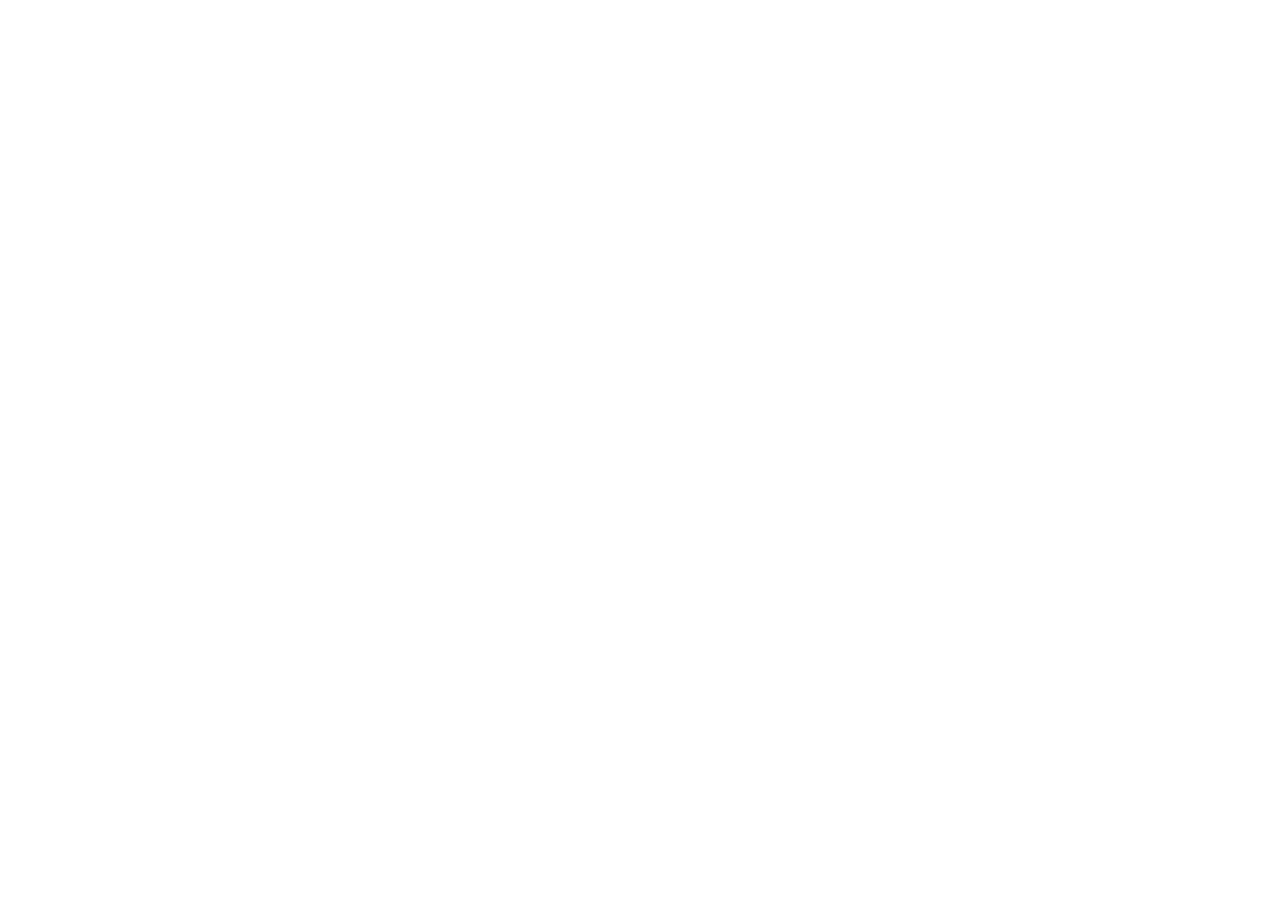
==== index.html @ dcad4d4e "making HTML css JS file and linking them" ====
<!DOCTYPE html>
<html lang="en">
<head>
    <meta charset="UTF-8">
    <meta name="viewport" content="width=device-width, initial-scale=1.0">
    <title>Document</title>
    <link rel="stylesheet" href="style.css".css">
</head>
<body>
    <script src="script.js"></script>
</body>
</html>
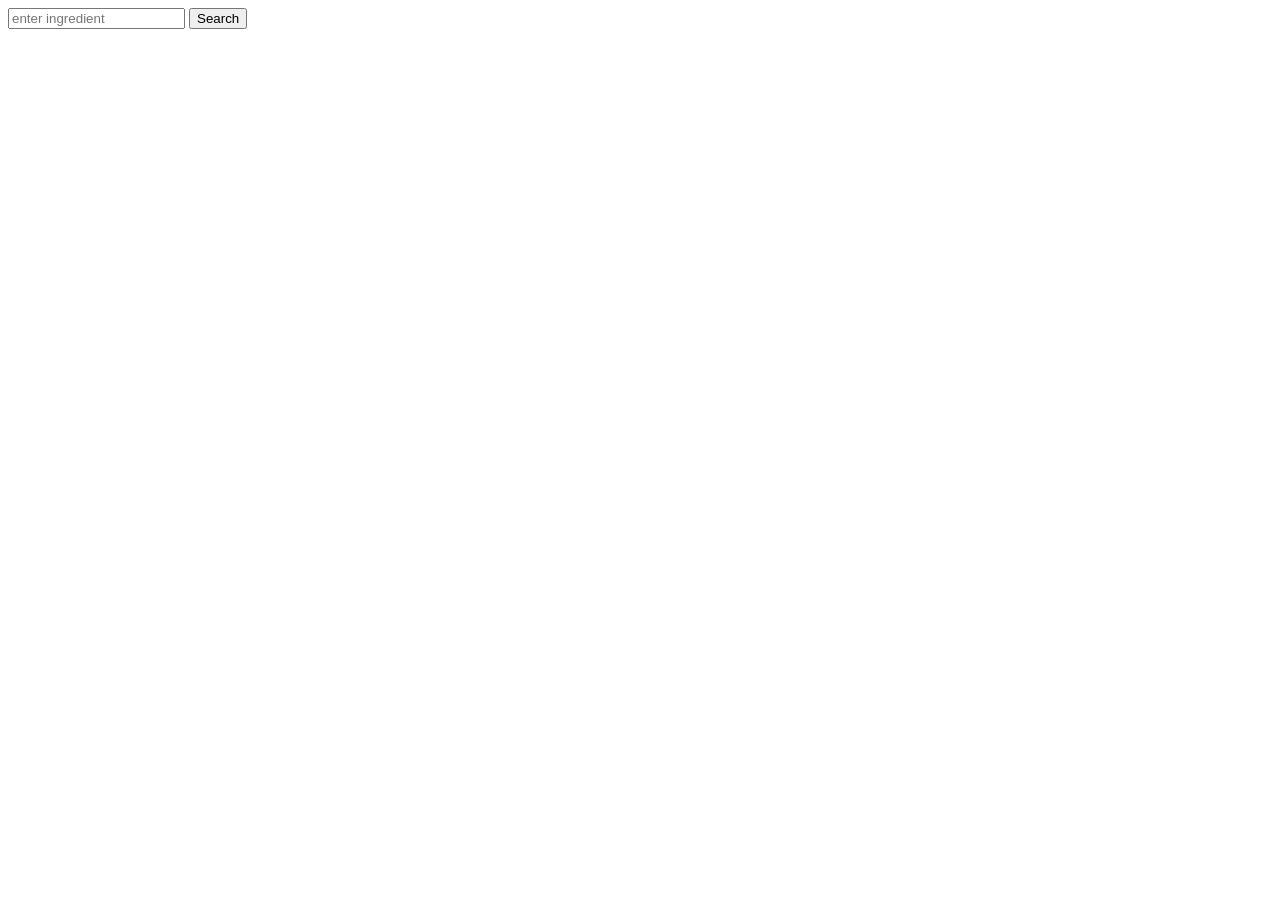
==== commit 3a236644: "API fetch code and display on website" ====
--- a/index.html
+++ b/index.html
@@ -7,6 +7,10 @@
     <link rel="stylesheet" href="style.css".css">
 </head>
 <body>
+     <input type="text" id="input" placeholder="enter ingredient"/>
+     <button id="searchButton">Search</button>
+     <div id="meals"></div>
+    
     <script src="script.js"></script>
 </body>
 </html>
--- a/style.css
+++ b/style.css
@@ -0,0 +1,6 @@
+#meals{
+    display: grid;
+    grid-template-columns: repeat(autofit,minmax(200px,fr));
+    gap: 20px;
+
+}
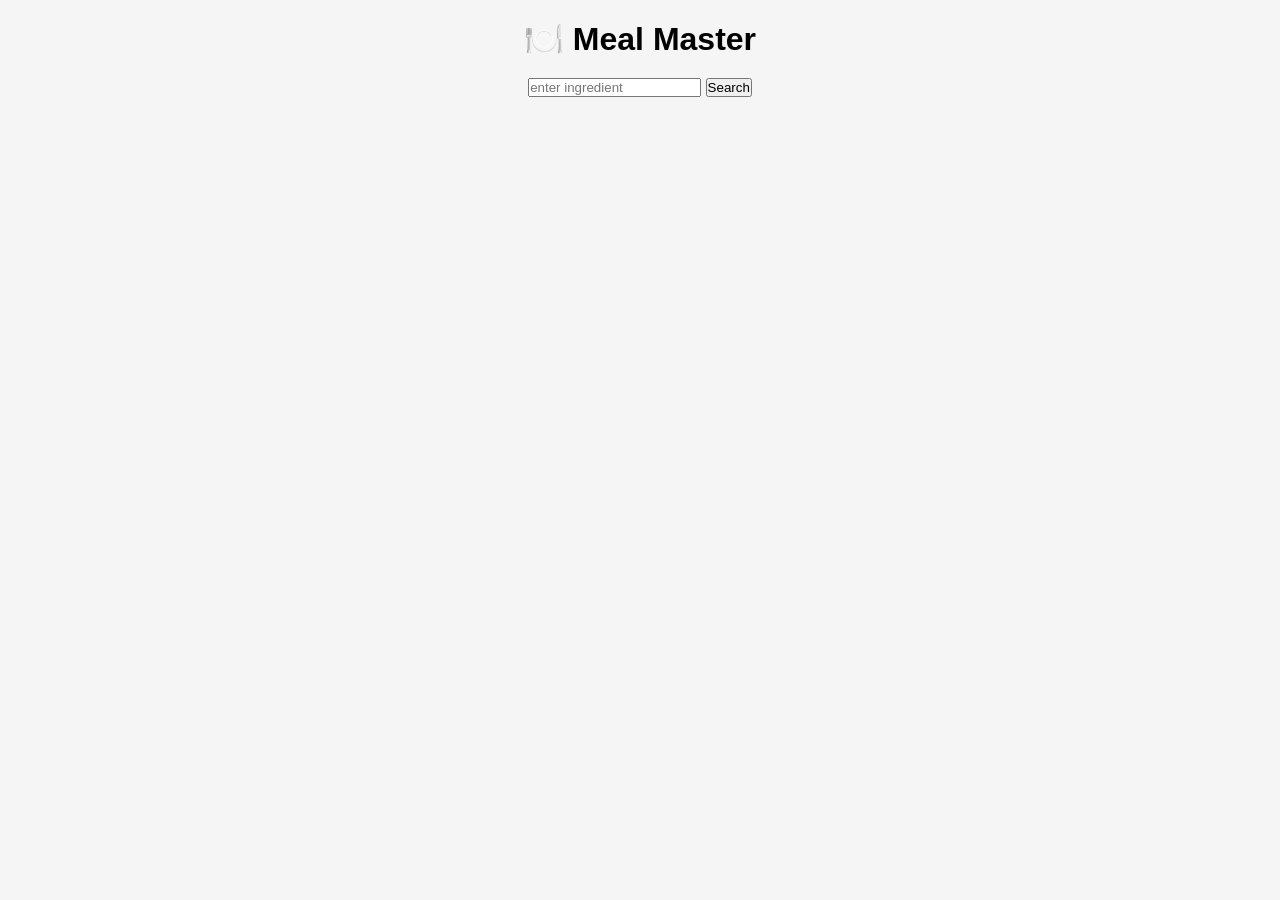
==== commit 1759bdbf: "adding css to the of grid" ====
--- a/index.html
+++ b/index.html
@@ -7,6 +7,7 @@
     <link rel="stylesheet" href="style.css".css">
 </head>
 <body>
+    <h1>🍽️ Meal Master</h1>
      <input type="text" id="input" placeholder="enter ingredient"/>
      <button id="searchButton">Search</button>
      <div id="meals"></div>
--- a/style.css
+++ b/style.css
@@ -1,6 +1,81 @@
-#meals{
+
+
+* {
+    box-sizing: border-box;
+    margin: 0;
+    padding: 0;
+    font-family: Arial, sans-serif;
+}
+
+body {
+    text-align: center;
+    background: #f5f5f5;
+}
+
+h1 {
+    margin: 20px;
+}
+
+.search-box {
+    display: flex;
+    justify-content: center;
+    flex-wrap: wrap;
+    gap: 10px;
+    margin-bottom: 20px;
+}
+
+.search-box input {
+    padding: 10px;
+    width: 250px;
+    max-width: 100%;
+}
+
+.search-box button {
+    padding: 10px 20px;
+    cursor: pointer;
+    background: #ff7043;
+    color: white;
+    border: none;
+    border-radius: 5px;
+}
+
+
+#meals {
     display: grid;
-    grid-template-columns: repeat(autofit,minmax(200px,fr));
+    grid-template-columns: repeat(auto-fit, minmax(250px, 1fr));
     gap: 20px;
+    padding: 20px;
+}
 
+
+.meal-card {
+    background: white;
+    padding: 15px;
+    border-radius: 10px;
+    box-shadow: 0 2px 10px rgba(0,0,0,0.1);
+}
+
+.meal-card img {
+    width: 100%;
+    border-radius: 10px;
+}
+
+.meal-card h3 {
+    margin: 10px 0;
+}
+
+.meal-card button {
+    padding: 8px 15px;
+    border: none;
+    background: #4caf50;
+    color: white;
+    border-radius: 5px;
+    cursor: pointer;
+}
+
+
+@media (max-width: 600px) {
+    h1 {
+        font-size: 22px;
+    }
 }
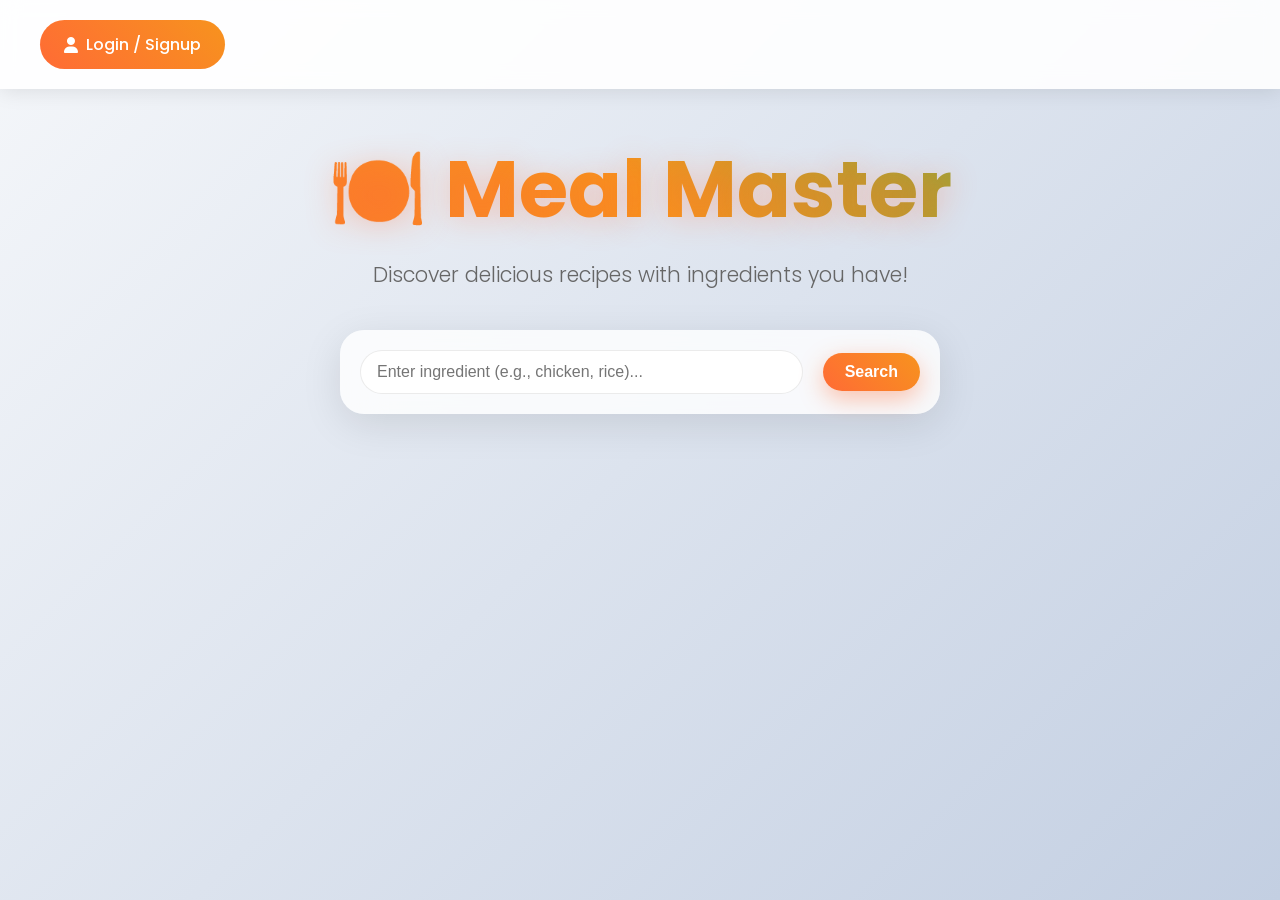
==== commit 9d6710d5: "adding the logo" ====
--- a/index.html
+++ b/index.html
@@ -3,15 +3,46 @@
 <head>
     <meta charset="UTF-8">
     <meta name="viewport" content="width=device-width, initial-scale=1.0">
-    <title>Document</title>
-    <link rel="stylesheet" href="style.css".css">
+    <title>Meal Master - Recipe Finder</title>
+    <link rel="stylesheet" href="style.css">
+    <link href="https://fonts.googleapis.com/css2?family=Poppins:wght@300;400;500;600;700&display=swap" rel="stylesheet">
+    <link rel="stylesheet" href="https://cdnjs.cloudflare.com/ajax/libs/font-awesome/6.4.0/css/all.min.css">
 </head>
 <body>
-    <h1>🍽️ Meal Master</h1>
-     <input type="text" id="input" placeholder="enter ingredient"/>
-     <button id="searchButton">Search</button>
-     <div id="meals"></div>
+    <nav class="nav-bar">
+       
+        <a href="login.html" class="login-btn">
+            <i class="fas fa-user"></i> Login / Signup
+        </a>
+        <span id="user-status" class="user-info"></span>
+    </nav>
+    
+    <header>
+        
+        <h1>🍽️ Meal Master</h1>
+        <p>Discover delicious recipes with ingredients you have!</p>
+    </header>
+    
+    <div class="search-area">
+        <div class="search-wrap">
+            <div class="search-box" style="display:flex; align-items:center; gap:12px; width:100%; max-width:720px; margin:0 auto;">
+                <input type="text" id="input" placeholder="Enter ingredient (e.g., chicken, rice)..." style="flex:1; padding:12px 16px; border-radius:30px; border:1px solid rgba(0,0,0,0.08);">
+                <button id="searchButton" style="padding:10px 22px; border-radius:24px; margin-left:8px;">Search</button>
+            </div>
+        </div>
+    </div>
+    
+    <div id="meals"></div>
     
     <script src="script.js"></script>
+    <script>
+
+        const user = localStorage.getItem('user');
+        const status = document.getElementById('user-status');
+        if (user && user !== 'guest') {
+            status.textContent = `Welcome, ${user}! `;
+            status.className = 'user-status logged-in';
+        }
+    </script>
 </body>
-</html>+</html>
--- a/style.css
+++ b/style.css
@@ -1,81 +1,151 @@
-
-
 * {
     box-sizing: border-box;
     margin: 0;
     padding: 0;
-    font-family: Arial, sans-serif;
 }
 
 body {
+    font-family: 'Poppins', Arial, sans-serif;
     text-align: center;
-    background: #f5f5f5;
+    background: linear-gradient(135deg, #f5f7fa 0%, #c3cfe2 100%);
+    min-height: 100vh;
+    color: #333;
+}
+
+.nav-bar {
+    padding: 20px 40px;
+    background: rgba(255,255,255,0.9);
+    backdrop-filter: blur(10px);
+    position: sticky;
+    top: 0;
+    z-index: 100;
+    display: flex;
+    justify-content: space-between;
+    align-items: center;
+    box-shadow: 0 2px 20px rgba(0,0,0,0.1);
+}
+
+.login-btn {
+    background: linear-gradient(45deg, #FF6B35, #F7931E);
+    color: white;
+    padding: 12px 24px;
+    border-radius: 50px;
+    text-decoration: none;
+    font-weight: 500;
+    transition: all 0.3s ease;
+    display: flex;
+    align-items: center;
+    gap: 8px;
+}
+
+.login-link:hover {
+    transform: translateY(-2px);
+    box-shadow: 0 8px 25px rgba(255,107,53,0.4);
+}
+
+.user-info {
+    color: #4CAF50;
+    font-weight: 500;
+    font-size: 14px;
+}
+
+.user-info.logged-in::before {
+    content: "👋 ";
+}
+
+header {
+    padding: 40px 20px;
 }
 
 h1 {
-    margin: 20px;
+    font-size: clamp(3rem, 8vw, 5rem);
+    font-weight: 700;
+    background: linear-gradient(45deg, #FF6B35, #F7931E, #4CAF50);
+    -webkit-background-clip: text;
+    -webkit-text-fill-color: transparent;
+    background-clip: text;
+    margin-bottom: 10px;
+    text-shadow: 0 4px 30px rgba(255,107,53,0.3);
 }
 
-.search-box {
+header p {
+    font-size: 1.3rem;
+    color: #666;
+    font-weight: 300;
+    max-width: 600px;
+    margin: 0 auto;
+}
+
+.search-area {
+    padding: 0 20px;
+    margin-bottom: 40px;
+}
+
+.search-wrap {
     display: flex;
     justify-content: center;
-    flex-wrap: wrap;
-    gap: 10px;
-    margin-bottom: 20px;
+    flex-wrap: nowrap;
+    gap: 15px;
+    max-width: 600px;
+    margin: 0 auto;
+    background: rgba(255,255,255,0.8);
+    backdrop-filter: blur(20px);
+    padding: 20px;
+    border-radius: 24px;
+    box-shadow: 0 10px 40px rgba(0,0,0,0.1);
+}
+
+@media (max-width: 480px) {
+    .search-wrap {
+        flex-direction: column;
+        gap: 12px;
+    }
+    
+    .search-box input {
+        min-width: auto;
+    }
 }
 
 .search-box input {
-    padding: 10px;
-    width: 250px;
-    max-width: 100%;
+    flex: 1;
+    min-width: 250px;
+    padding: 18px 24px;
+    border: 3px solid rgba(255,107,53,0.2);
+    border-radius: 50px;
+    font-size: 16px;
+    background: rgba(255,255,255,0.9);
+    transition: all 0.3s ease;
+}
+
+.search-box input:focus {
+    outline: none;
+    border-color: #FF6B35;
+    box-shadow: 0 0 0 4px rgba(255,107,53,0.1);
+    transform: scale(1.02);
 }
 
 .search-box button {
-    padding: 10px 20px;
+    padding: 18px 32px;
     cursor: pointer;
-    background: #ff7043;
+    background: linear-gradient(45deg, #FF6B35, #F7931E);
     color: white;
     border: none;
-    border-radius: 5px;
+    border-radius: 50px;
+    font-size: 16px;
+    font-weight: 600;
+    display: flex;
+    align-items: center;
+    gap: 10px;
+    transition: all 0.3s ease;
+    box-shadow: 0 8px 25px rgba(255,107,53,0.4);
+    white-space: nowrap;
 }
 
-
-#meals {
-    display: grid;
-    grid-template-columns: repeat(auto-fit, minmax(250px, 1fr));
-    gap: 20px;
-    padding: 20px;
+.search-box button:hover {
+    transform: translateY(-4px);
+    box-shadow: 0 12px 35px rgba(255,107,53,0.5);
 }
 
-
-.meal-card {
-    background: white;
-    padding: 15px;
-    border-radius: 10px;
-    box-shadow: 0 2px 10px rgba(0,0,0,0.1);
+.search-box button:active {
+    transform: translateY(-2px);
 }
-
-.meal-card img {
-    width: 100%;
-    border-radius: 10px;
-}
-
-.meal-card h3 {
-    margin: 10px 0;
-}
-
-.meal-card button {
-    padding: 8px 15px;
-    border: none;
-    background: #4caf50;
-    color: white;
-    border-radius: 5px;
-    cursor: pointer;
-}
-
-
-@media (max-width: 600px) {
-    h1 {
-        font-size: 22px;
-    }
-}
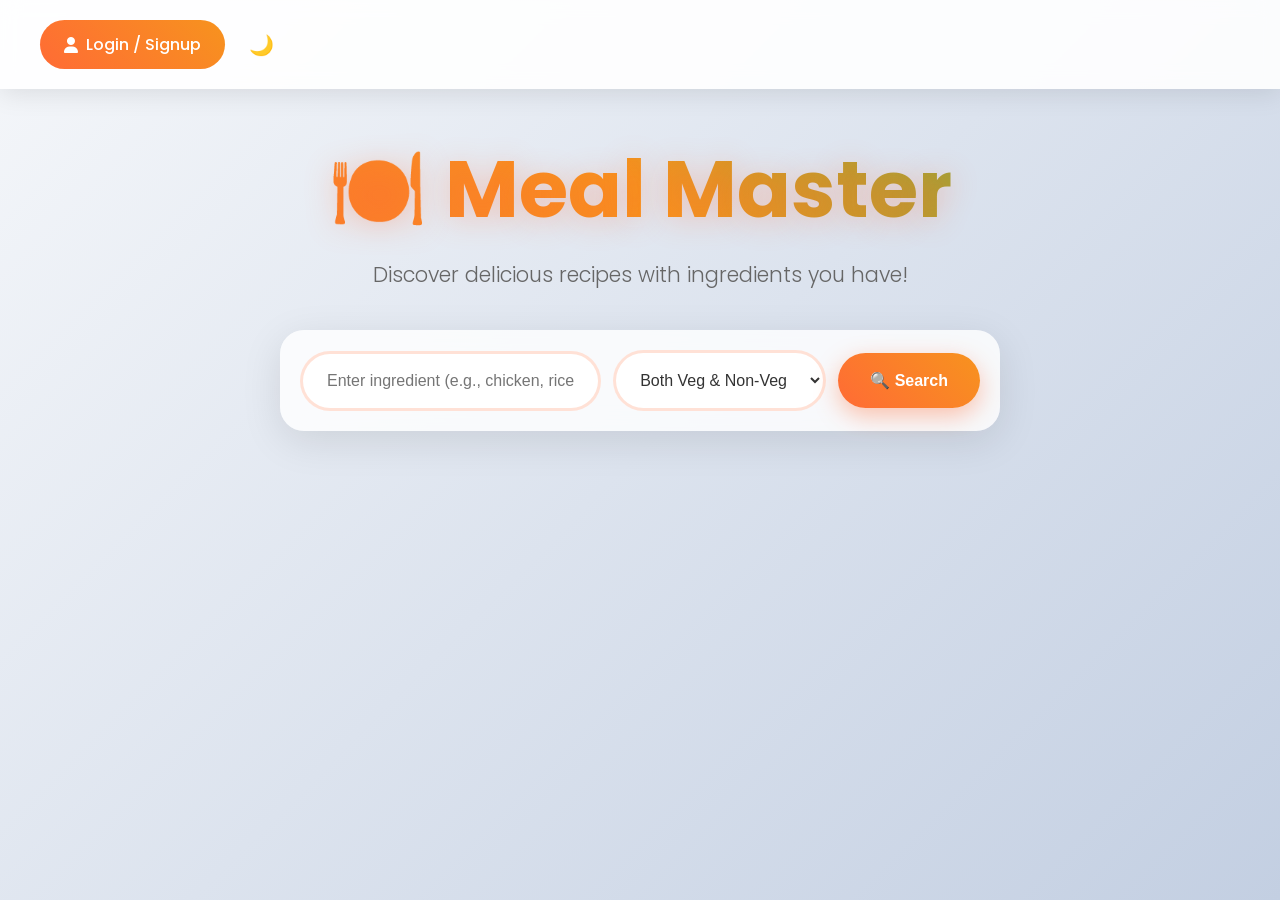
==== commit 48355fa7: "adding the light mode and dark mode amd adding option to it" ====
--- a/index.html
+++ b/index.html
@@ -10,10 +10,14 @@
 </head>
 <body>
     <nav class="nav-bar">
-       
-        <a href="login.html" class="login-btn">
-            <i class="fas fa-user"></i> Login / Signup
-        </a>
+        <div style="display: flex; gap: 16px; align-items: center;">
+            <a href="login.html" class="login-btn">
+                <i class="fas fa-user"></i> Login / Signup
+            </a>
+            <button class="theme-toggle" title="Toggle Theme">
+                🌙
+            </button>
+        </div>
         <span id="user-status" class="user-info"></span>
     </nav>
     
@@ -25,9 +29,14 @@
     
     <div class="search-area">
         <div class="search-wrap">
-            <div class="search-box" style="display:flex; align-items:center; gap:12px; width:100%; max-width:720px; margin:0 auto;">
-                <input type="text" id="input" placeholder="Enter ingredient (e.g., chicken, rice)..." style="flex:1; padding:12px 16px; border-radius:30px; border:1px solid rgba(0,0,0,0.08);">
-                <button id="searchButton" style="padding:10px 22px; border-radius:24px; margin-left:8px;">Search</button>
+            <div class="search-box">
+                <input type="text" id="input" placeholder="Enter ingredient (e.g., chicken, rice)...">
+                <select id="dietFilter">
+                    <option value="both">Both Veg & Non-Veg</option>
+                    <option value="veg">Vegetarian Only</option>
+                    <option value="nonveg">Non-Veg Only</option>
+                </select>
+                <button id="searchButton">🔍 Search</button>
             </div>
         </div>
     </div>
--- a/style.css
+++ b/style.css
@@ -4,17 +4,38 @@
     padding: 0;
 }
 
+/* CSS Variables for Themes */
+:root {
+    --bg-primary: linear-gradient(135deg, #f5f7fa 0%, #c3cfe2 100%);
+    --bg-secondary: rgba(255,255,255,0.9);
+    --bg-glass: rgba(255,255,255,0.8);
+    --text-primary: #333;
+    --text-secondary: #666;
+    --border-light: rgba(255,107,53,0.2);
+    --shadow-light: rgba(0,0,0,0.1);
+}
+
+[data-theme="dark"] {
+    --bg-primary: linear-gradient(135deg, #1a1a2e 0%, #16213e 50%, #0f3460 100%);
+    --bg-secondary: rgba(30,30,45,0.95);
+    --bg-glass: rgba(50,50,70,0.8);
+    --text-primary: #f0f0f0;
+    --text-secondary: #b0b0b0;
+    --border-light: rgba(255,150,100,0.3);
+    --shadow-light: rgba(0,0,0,0.4);
+}
+
 body {
     font-family: 'Poppins', Arial, sans-serif;
     text-align: center;
-    background: linear-gradient(135deg, #f5f7fa 0%, #c3cfe2 100%);
+    background: var(--bg-primary);
     min-height: 100vh;
-    color: #333;
+    color: var(--text-primary);
 }
 
 .nav-bar {
     padding: 20px 40px;
-    background: rgba(255,255,255,0.9);
+    background: var(--bg-secondary);
     backdrop-filter: blur(10px);
     position: sticky;
     top: 0;
@@ -22,7 +43,23 @@
     display: flex;
     justify-content: space-between;
     align-items: center;
-    box-shadow: 0 2px 20px rgba(0,0,0,0.1);
+    box-shadow: 0 4px 25px var(--shadow-light);
+}
+
+.theme-toggle {
+    background: none;
+    border: none;
+    font-size: 20px;
+    cursor: pointer;
+    padding: 8px;
+    border-radius: 50%;
+    transition: all 0.3s ease;
+    color: var(--text-primary);
+}
+
+.theme-toggle:hover {
+    background: var(--bg-glass);
+    transform: scale(1.1);
 }
 
 .login-btn {
@@ -82,11 +119,7 @@
 }
 
 .search-wrap {
-    display: flex;
-    justify-content: center;
-    flex-wrap: nowrap;
-    gap: 15px;
-    max-width: 600px;
+    max-width: 720px;
     margin: 0 auto;
     background: rgba(255,255,255,0.8);
     backdrop-filter: blur(20px);
@@ -149,3 +182,112 @@
 .search-box button:active {
     transform: translateY(-2px);
 }
+
+.search-box {
+    display: flex;
+    gap: 12px;
+    align-items: center;
+    flex-wrap: wrap;
+}
+
+#dietFilter {
+    padding: 18px 20px;
+    border: 3px solid rgba(255,107,53,0.2);
+    border-radius: 50px;
+    background: rgba(255,255,255,0.9);
+    font-size: 16px;
+    cursor: pointer;
+    transition: all 0.3s ease;
+    min-width: 180px;
+    color: var(--text-primary);
+}
+
+#dietFilter:focus {
+    outline: none;
+    border-color: #FF6B35;
+    box-shadow: 0 0 0 4px rgba(255,107,53,0.1);
+    transform: scale(1.02);
+}
+
+[data-theme="dark"] #dietFilter {
+    background: rgba(50,50,70,0.9);
+    color: var(--text-primary);
+}
+
+/* Results Grid and Cards */
+#meals {
+    display: grid;
+    grid-template-columns: repeat(auto-fill, minmax(320px, 1fr));
+    gap: 24px;
+    max-width: 1400px;
+    margin: 0 auto;
+    padding: 40px 20px;
+}
+
+.meal-card {
+    background: rgba(255,255,255,0.85);
+    backdrop-filter: blur(20px);
+    border-radius: 24px;
+    overflow: hidden;
+    box-shadow: 0 12px 40px rgba(0,0,0,0.12);
+    transition: all 0.4s cubic-bezier(0.175, 0.885, 0.32, 1.275);
+    border: 1px solid rgba(255,255,255,0.2);
+    position: relative;
+}
+
+.meal-card:hover {
+    transform: translateY(-12px) scale(1.02);
+    box-shadow: 0 25px 60px rgba(0,0,0,0.2);
+}
+
+.meal-card img {
+    width: 100%;
+    height: 220px;
+    object-fit: cover;
+    transition: transform 0.4s ease;
+}
+
+.meal-card:hover img {
+    transform: scale(1.05);
+}
+
+.meal-card h3 {
+    padding: 24px 24px 16px;
+    font-size: 1.4rem;
+    font-weight: 600;
+    color: #333;
+    margin: 0;
+    line-height: 1.3;
+}
+
+.meal-card button {
+    margin: 0 24px 24px;
+    width: calc(100% - 48px);
+    padding: 14px 24px;
+    background: linear-gradient(45deg, #FF6B35, #F7931E);
+    color: white;
+    border: none;
+    border-radius: 50px;
+    font-size: 16px;
+    font-weight: 500;
+    cursor: pointer;
+    transition: all 0.3s ease;
+    box-shadow: 0 6px 20px rgba(255,107,53,0.4);
+}
+
+.meal-card button:hover {
+    transform: translateY(-3px);
+    box-shadow: 0 10px 30px rgba(255,107,53,0.5);
+}
+
+/* Loading/Error States */
+#meals p {
+    grid-column: 1 / -1;
+    font-size: 1.3rem;
+    color: #666;
+    padding: 60px 20px;
+    background: rgba(255,255,255,0.7);
+    backdrop-filter: blur(10px);
+    border-radius: 20px;
+    box-shadow: 0 8px 30px rgba(0,0,0,0.1);
+}
